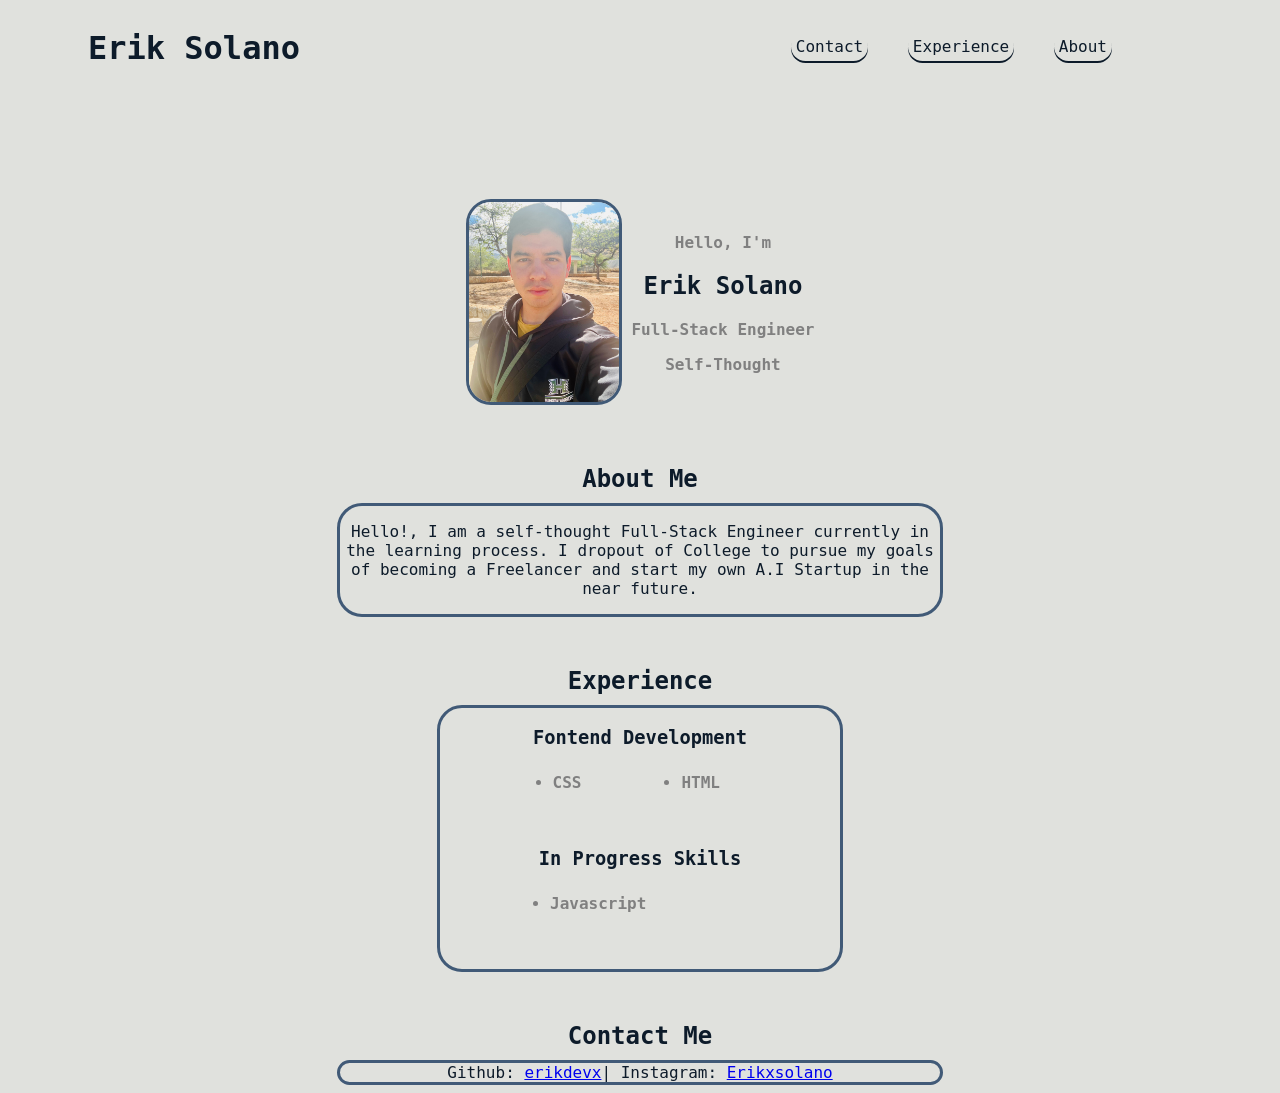
==== htmlcssportfoliov1/index.html @ ef5b56a2 "new portfolio version" ====
<!DOCTYPE html>
<html>
    <head>
        <title>Erik Solano</title>
    </head>
    <link href="assets/style.css" rel="stylesheet">

    <body>
        <header id="navlogo">
            <h1>Erik Solano</h1>
            <nav>
                <ul>
                    <li><a href="#contactme">Contact</a></li>
                    <li><a href="#experience">Experience</a></li>
                    <li><a href="#introduction">About</a></li>

                </ul>
            </nav>
        </header>
        <section id="introduction">
            <img src="assets/images/me.jpg">
            <article>
                <p>Hello, I'm</p>
                <h2>Erik Solano</h2>
                <p>Full-Stack Engineer</p>
                <p>Self-Thought</p>
            </article>
        </section>
        <section id="aboutme">
            <article>
                <h2>About Me</h2>
                <div>
                    <p>Hello!, I am a self-thought Full-Stack Engineer currently in the learning process. I dropout of College to pursue my goals of becoming a Freelancer and start my own A.I Startup in the near future.</p>
                </div>
            </article>
        </section>
        <section id="experience">
            <article>
                <h2>Experience</h2>
                <div>
                    <h3>Fontend Development</h3>
                    <ul class="skills">
                        <li>HTML</li>
                        <li>CSS</li>
                    </ul>
                    <h3>In Progress Skills</h3>
                    <ul class="inproskills">
                        <li>Javascript</li>
                    </ul>
                </div>
            </article>
        </section>

        <footer>
            <section id="contactme">
                <article>
                    <h2>Contact Me</h2>
                    <div>
                        <p>Github: <a href="https://github.com/erikdevx" target="_blank">erikdevx</a>|</p>
                        <p>Instagram: <a href="https://www.instagram.com/erikxsolano/" target="_blank">Erikxsolano</a></p>
                    </div>
                </article>
            </section>
        </footer>
    </body>
</html>

<!-- https://coolors.co/0d1b2a-1b263b-415a77-778da9-e0e1dd -->
---- htmlcssportfoliov1/assets/style.css ----
* {
    box-sizing: border-block;   
    font-family: 'monospace', "Courier New", Courier;
    /* border: thin solid black; */
}

body {
    background-color: #E0E1DD;
    color: #0D1B2A;
}

/* Header Elements */

header {
    position: relative;
    width: auto;
    /* border: thin solid #415A77; */
}
header#navlogo h1 {
    display: inline-block;
    position: relative;
    margin-left: 80px;


}

header#navlogo nav {
    position: relative;
    top: 8px;
    float: right;
    margin-right: 160px;


}

header#navlogo ul li {
    display: inline-block;
    margin-left: 30px;
    border-radius: 25px;
    padding: 5px;
    box-shadow: 0px 2px;


}

header#navlogo ul li:hover {

    opacity: 50%;
    margin-bottom: 2px;
    background-color: #778DA9;
    box-shadow: 0px 0px;
    cursor: pointer;    
}

header#navlogo ul li a {
    text-decoration: none;
    color: #0D1B2A;
}

/* ------------------------------------------- */

/* Introduction Elements */

section#introduction {
    margin-top: 100px;
    text-align: center;
    /* border: thick solid black; */
}

section#introduction img {
    position: relative;
    height: 200px;
    bottom: -10px;
    border: medium solid #415A77;
    border-radius: 25px;}

section#introduction article {
    display: inline-block;
    position: relative;
    top: -25px;

}

section#introduction article p {
    color: gray;
    font-size: medium;
    font-weight: bolder;
}


/* ------------------------------------------- */

/* About Me Elements */

section#aboutme h2 {

    width: 600px;
    text-align: center;
    margin: 50px auto 10px auto;
}

section#aboutme div{

    width: 600px;
    text-align: center;
    margin: 0 auto;
    border: medium solid #415A77;
    border-radius: 25px;
}


/* ------------------------------------------- */

/* Experience Elements */

section#experience h2 {

    width: 600px;
    text-align: center;
    margin: 50px auto 10px auto;
}

section#experience div {

    width: 400px;
    text-align: center;
    margin: 0 auto;
    border: medium solid #415A77;
    border-radius: 25px;

}

ul.skills {
    position: relative;
    right: -50px;
    height: 50px;
    width: 300px;
    margin: 25px auto;
}
ul.skills li {
    position: relative;
    left: -40px;
    float: right;
    margin-right: 100px;
    color: gray;
    font-size: medium;
    font-weight: bolder;
}

ul.inproskills {
    position: relative;
    right: -50px;
    height: 50px;
    width: 300px;
    margin: 25px auto;
}

ul.inproskills li {
    position: relative;
    left: -10px;
    width: fit-content;
    color: gray;
    font-size: medium;
    font-weight: bolder;
}

/* ------------------------------------------- */

/* Contact Me Elements */

section#contactme h2 {
    width: 600px;
    text-align: center;
    margin: 50px auto 10px auto;
}
section#contactme div{

    width: 600px;
    text-align: center;
    margin: 0 auto;
    border: medium solid #415A77;
    border-radius: 25px;
}

section#contactme div p {
    display: inline;
    
}
/* ------------------------------------------- */
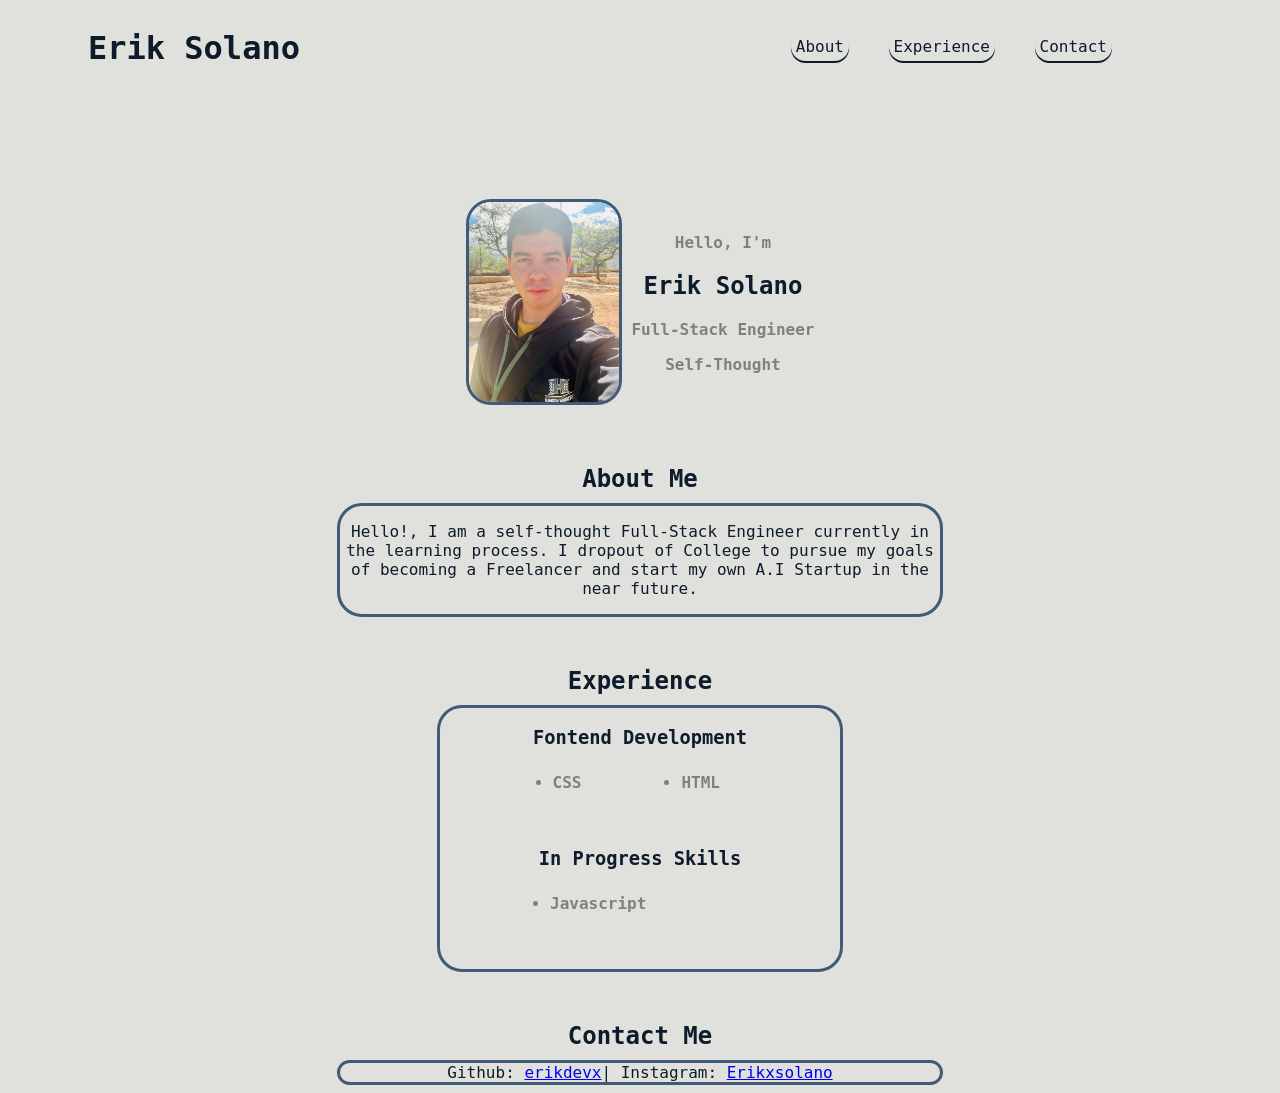
==== commit d74b298c: "Update Nav Bar" ====
--- a/htmlcssportfoliov1/index.html
+++ b/htmlcssportfoliov1/index.html
@@ -10,10 +10,9 @@
             <h1>Erik Solano</h1>
             <nav>
                 <ul>
+                    <li><a href="#introduction">About</a></li>
+                    <li><a href="#experience">Experience</a></li>
                     <li><a href="#contactme">Contact</a></li>
-                    <li><a href="#experience">Experience</a></li>
-                    <li><a href="#introduction">About</a></li>
-
                 </ul>
             </nav>
         </header>
